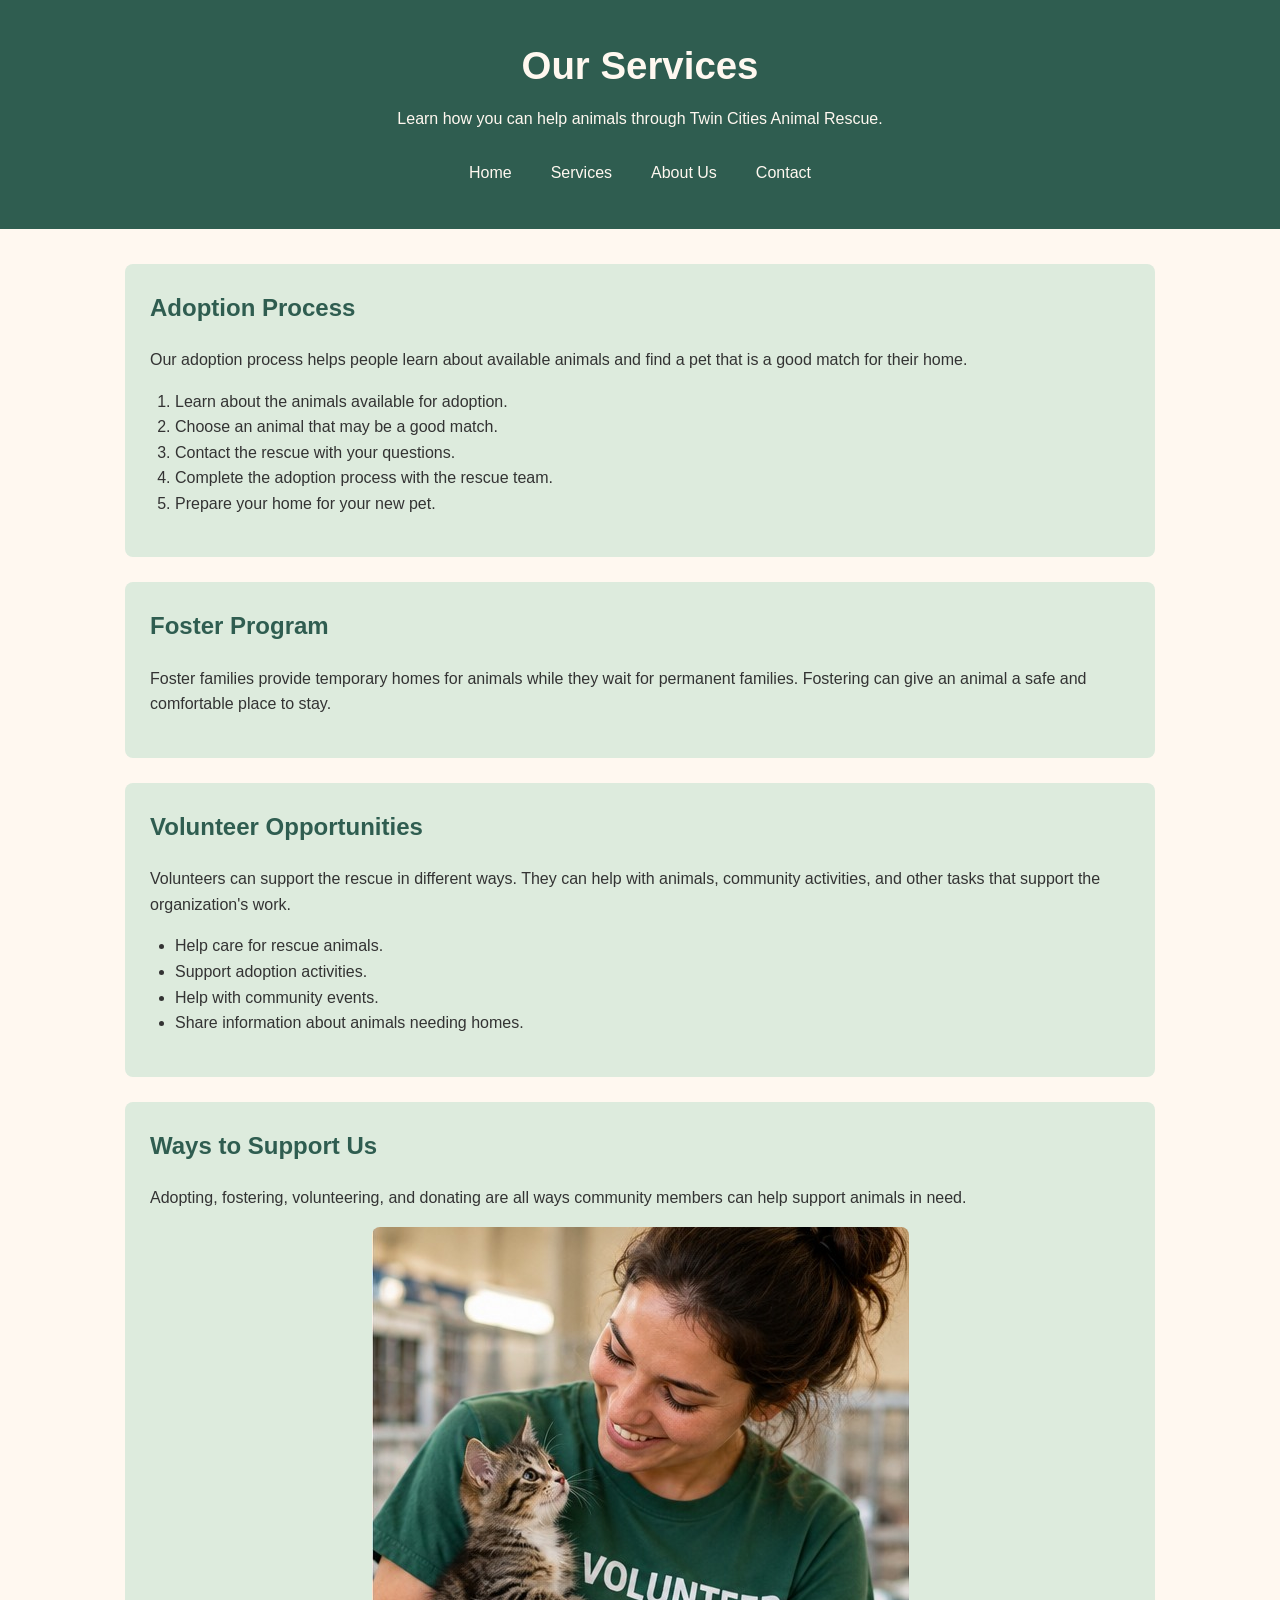
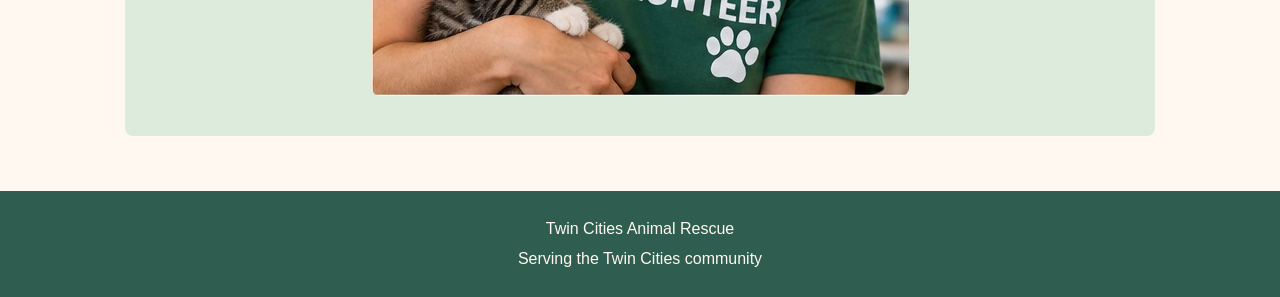
==== services.html @ 963355a3 "Add files via upload" ====
<!DOCTYPE html>
<html lang="en">
<head>
    <meta charset="UTF-8">
    <meta name="viewport" content="width=device-width, initial-scale=1.0">
    <title>Twin Cities Animal Rescue - Services</title>
    <link rel="stylesheet" href="styles.css">
</head>
<body>

    <header>
        <h1>Our Services</h1>
        <p>Learn how you can help animals through Twin Cities Animal Rescue.</p>

        <nav>
            <ul>
                <li><a href="index.html">Home</a></li>
                <li><a href="services.html">Services</a></li>
                <li><a href="about.html">About Us</a></li>
                <li><a href="contact.html">Contact</a></li>
            </ul>
        </nav>
    </header>

    <main>

        <section>
            <h2>Adoption Process</h2>
            <p>
                Our adoption process helps people learn about available
                animals and find a pet that is a good match for their home.
            </p>

            <ol>
                <li>Learn about the animals available for adoption.</li>
                <li>Choose an animal that may be a good match.</li>
                <li>Contact the rescue with your questions.</li>
                <li>Complete the adoption process with the rescue team.</li>
                <li>Prepare your home for your new pet.</li>
            </ol>
        </section>

        <section>
            <h2>Foster Program</h2>
            <p>
                Foster families provide temporary homes for animals while
                they wait for permanent families. Fostering can give an
                animal a safe and comfortable place to stay.
            </p>
        </section>

        <section>
            <h2>Volunteer Opportunities</h2>
            <p>
                Volunteers can support the rescue in different ways. They
                can help with animals, community activities, and other
                tasks that support the organization's work.
            </p>

            <ul>
                <li>Help care for rescue animals.</li>
                <li>Support adoption activities.</li>
                <li>Help with community events.</li>
                <li>Share information about animals needing homes.</li>
            </ul>
        </section>

        <section>
            <h2>Ways to Support Us</h2>
            <p>
                Adopting, fostering, volunteering, and donating are all ways
                community members can help support animals in need.
            </p>

            <img src="rescue-volunteer.jpg"
                 alt="Volunteer helping support animals at the rescue">
        </section>

    </main>

    <footer>
        <p>Twin Cities Animal Rescue</p>
        <p>Serving the Twin Cities community</p>
    </footer>

</body>
</html>
---- styles.css ----
/* Twin Cities Animal Rescue - Touchstone 3 */

* {
    box-sizing: border-box;
}

body {
    margin: 0;
    font-family: Arial, sans-serif;
    background-color: #FFF8F0;
    color: #333333;
    line-height: 1.6;
}

header {
    background-color: #2F5D50;
    color: #FFF8F0;
    padding: 25px 20px;
    text-align: center;
}

header h1 {
    margin: 0 0 10px;
    font-size: 2rem;
}

header p {
    margin: 0 0 20px;
}

nav ul {
    list-style: none;
    padding: 0;
    margin: 0;
    display: flex;
    flex-direction: column;
    gap: 8px;
}

nav a {
    display: block;
    color: #FFF8F0;
    text-decoration: none;
    padding: 8px 12px;
    border-radius: 5px;
}

nav a:hover,
nav a:focus {
    background-color: #DDEBDD;
    color: #2F5D50;
}

main {
    max-width: 1100px;
    margin: 0 auto;
    padding: 20px;
    display: flex;
    flex-direction: column;
    gap: 20px;
}

section {
    background-color: #DDEBDD;
    padding: 20px;
    border-radius: 8px;
}

h2 {
    color: #2F5D50;
    margin-top: 0;
}

p {
    margin-top: 0;
}

img {
    max-width: 100%;
    height: auto;
    display: block;
    margin: 15px auto;
    border-radius: 8px;
}

figure {
    margin: 20px 0;
}

figcaption {
    text-align: center;
    font-size: 0.95rem;
    color: #333333;
}

picture {
    display: block;
}

video {
    display: block;
    max-width: 100%;
    height: auto;
    margin: 15px auto;
}

ul,
ol {
    padding-left: 25px;
}

form {
    display: flex;
    flex-direction: column;
    gap: 15px;
}

fieldset {
    border: 2px solid #2F5D50;
    border-radius: 8px;
    padding: 15px;
}

legend {
    font-weight: bold;
    color: #2F5D50;
    padding: 0 8px;
}

label {
    font-weight: bold;
}

input,
select,
textarea {
    width: 100%;
    padding: 10px;
    margin-top: 5px;
    border: 1px solid #333333;
    border-radius: 5px;
    font-family: Arial, sans-serif;
    font-size: 1rem;
    background-color: #FFF8F0;
    color: #333333;
}

textarea {
    resize: vertical;
}

button {
    background-color: #2F5D50;
    color: #FFF8F0;
    border: none;
    padding: 10px 16px;
    border-radius: 5px;
    font-family: Arial, sans-serif;
    font-size: 1rem;
    cursor: pointer;
}

button:hover,
button:focus {
    background-color: #DDEBDD;
    color: #2F5D50;
    border: 1px solid #2F5D50;
}

a {
    color: #2F5D50;
}

footer {
    background-color: #2F5D50;
    color: #FFF8F0;
    text-align: center;
    padding: 20px;
    margin-top: 20px;
}

footer p {
    margin: 5px;
}

/* Larger screens */
@media (min-width: 768px) {

    header {
        padding: 35px;
    }

    header h1 {
        font-size: 2.4rem;
    }

    nav ul {
        flex-direction: row;
        justify-content: center;
        gap: 15px;
    }

    main {
        padding: 35px;
        gap: 25px;
    }

    section {
        padding: 25px;
    }

    form {
        max-width: 800px;
        margin: 0 auto;
    }

    button {
        width: auto;
        align-self: flex-start;
    }
}
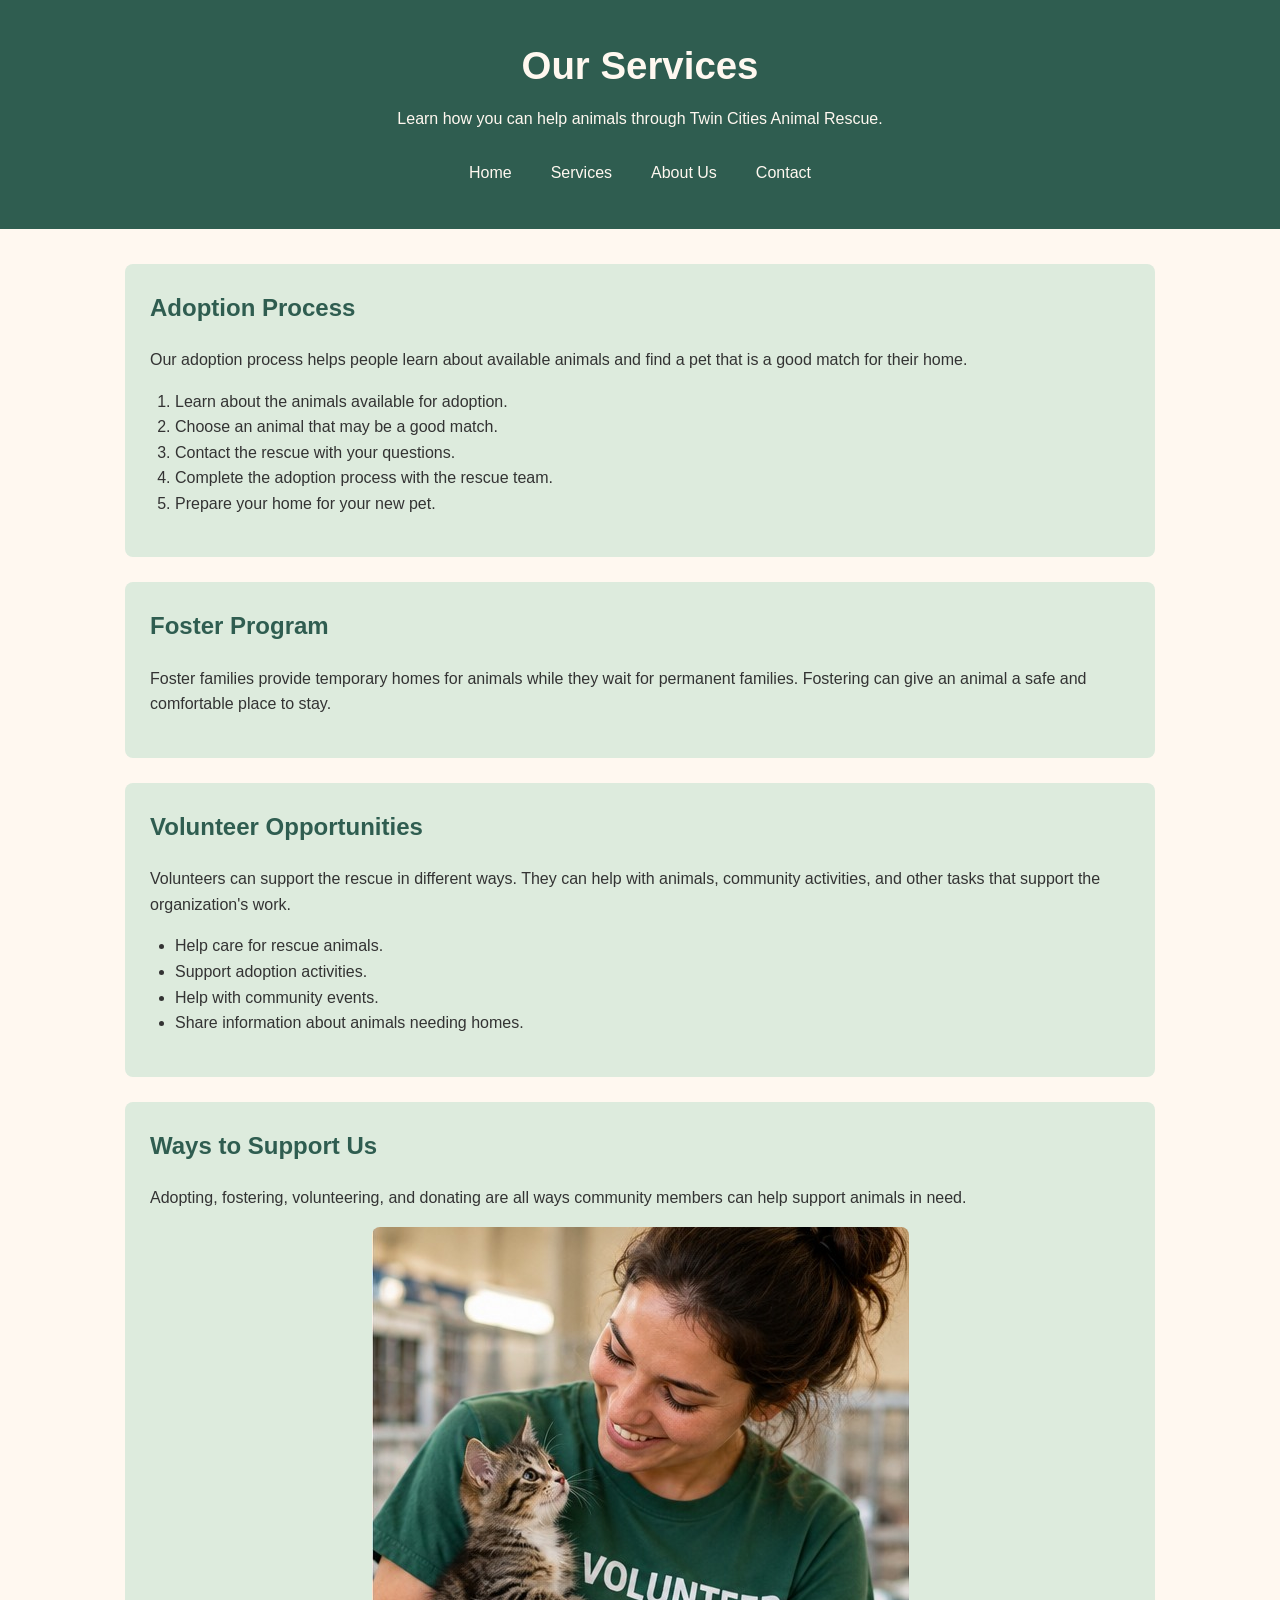
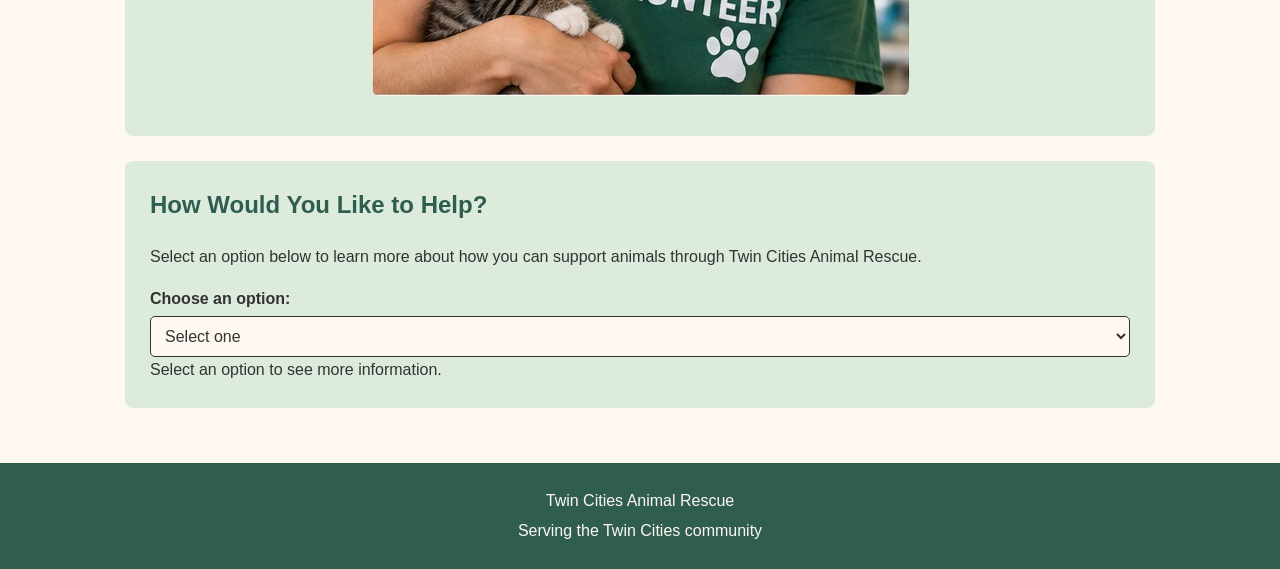
==== commit df1a9a3c: "Add files via upload" ====
--- a/services.html
+++ b/services.html
@@ -1,4 +1,3 @@
-
 <!DOCTYPE html>
 <html lang="en">
 <head>
@@ -6,6 +5,7 @@
     <meta name="viewport" content="width=device-width, initial-scale=1.0">
     <title>Twin Cities Animal Rescue - Services</title>
     <link rel="stylesheet" href="styles.css">
+    <script src="script.js" defer></script>
 </head>
 <body>
 
@@ -77,6 +77,28 @@
                  alt="Volunteer helping support animals at the rescue">
         </section>
 
+        <!-- Interactive Feature -->
+        <section>
+            <h2>How Would You Like to Help?</h2>
+            <p>
+                Select an option below to learn more about how you can
+                support animals through Twin Cities Animal Rescue.
+            </p>
+
+            <label for="helpChoice">Choose an option:</label>
+
+            <select id="helpChoice">
+                <option value="">Select one</option>
+                <option value="adopt">Adopt</option>
+                <option value="foster">Foster</option>
+                <option value="volunteer">Volunteer</option>
+            </select>
+
+            <div id="helpResult" aria-live="polite">
+                Select an option to see more information.
+            </div>
+        </section>
+
     </main>
 
     <footer>
@@ -85,4 +107,4 @@
     </footer>
 
 </body>
-</html>
+</html>
--- a/styles.css
+++ b/styles.css
@@ -218,4 +218,16 @@
         width: auto;
         align-self: flex-start;
     }
+}
+.error-message {
+    display: block;
+    color: #8B0000;
+    font-weight: bold;
+    margin-top: 5px;
+}
+
+.success-message {
+    color: #2F5D50;
+    font-weight: bold;
+    margin-top: 15px;
 }
